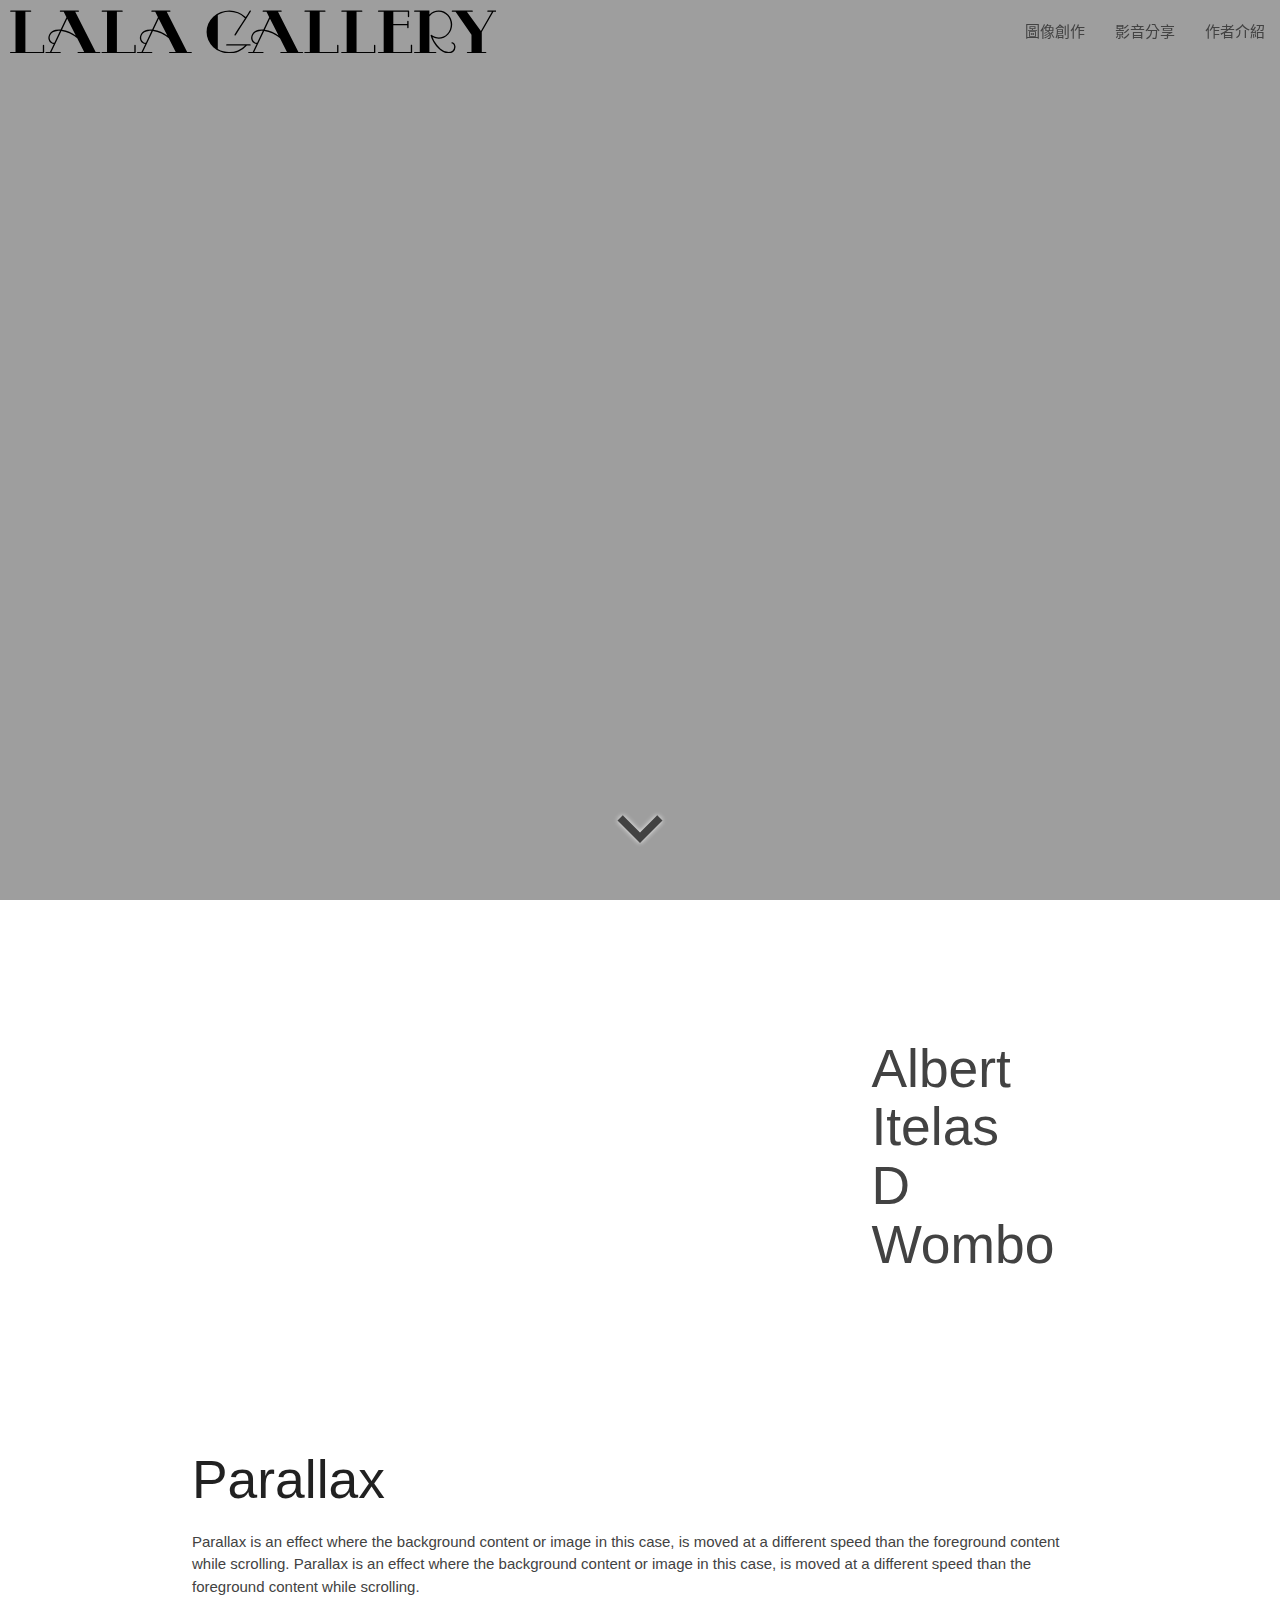
==== index.html @ 644691e7 "新增HL效果，當滑鼠懸浮在作者名字上時觸發" ====
<!DOCTYPE html>
<html lang="zh-TW">

<head>
    <meta charset="UTF-8">
    <meta http-equiv="X-UA-Compatible" content="IE=edge">
    <meta name="viewport" content="width=device-width, initial-scale=1.0">
    <title>張晁銓の個人作品</title>
    <!-- Compiled and minified CSS -->
    <link rel="stylesheet" href="https://cdnjs.cloudflare.com/ajax/libs/materialize/1.0.0/css/materialize.min.css">

    <!-- google icons -->
    <link href="https://fonts.googleapis.com/icon?family=Material+Icons" rel="stylesheet">
    <!-- <link rel="stylesheet"
        href="https://fonts.googleapis.com/css2?family=Material+Symbols+Outlined:opsz,wght,FILL,GRAD@48,700,0,0" /> -->
    <!-- Animate -->
    <link rel="stylesheet" href="https://cdnjs.cloudflare.com/ajax/libs/animate.css/4.1.1/animate.min.css">
    <!-- Own  CSS-->
    <link rel="stylesheet" href="css/style.css">

</head>

<body>
    <header class="navbar-fixed">
        <div class="slider fullscreen">
            <ul class="slides">
                <li>
                    <img src="./images/HeadImages/mountain.png" alt="img1">
                </li>
                <li>
                    <img src="./images/HeadImages/head2.png" alt="">
                </li>
                <li>
                    <img src="./images/HeadImages/head3.png" alt="">
                </li>
                <li>
                    <img src="./images/HeadImages/snow castle.png" alt="">
                </li>
                <li>
                    <img src="./images/HeadImages/snow city.png" alt="">
                </li>
                <li>
                    <img src="./images/HeadImages/stars.png" alt="">
                </li>
            </ul>
        </div>

        <nav>
            <div class="nav-wrapper grey-text text-darken-3">
                <a href="#" class="brand-logo"><img class="responsive-img logo" src="./text-1671503230328.png"
                        alt=""></a>
                <ul id="nav-mobile" class="right hide-on-med-and-down">
                    <li><a href="sass.html">圖像創作</a></li>
                    <li><a href="badges.html">影音分享</a></li>
                    <li><a href="collapsible.html">作者介紹</a></li>
                </ul>
            </div>
        </nav>
        <div class="grey-text text-darken-3">
            <a href="#Albert">
                <i class="material-icons large animate__animated animate__bounce animate__infinite animate__slower hide-on-med-and-down"
                    id="arrow">expand_more</i>
            </a>
            <a href="#Albert_s">
                <i class="material-icons large animate__animated animate__bounce animate__infinite animate__slower hide-on-large-only"
                    id="arrow_s">expand_more</i>
            </a>
        </div>


    </header>

    <div class="parallax-container valign-wrapper">
        <div class="parallax"><img src="images/Albert Itelas D Wombo/person_5.png"></div>
        <div id="Albert" class="observe-wrapper container grey-text text-darken-3 hide-on-med-and-down">
            <h2 class="right onObserve"><span class="hover-HL">A</span>lbert<br><span class="hover-HL">I</span>telas<br><span class="hover-HL">D</span><span class="hover-HL invisable">ream.io</span><br><span class="hover-HL">Wombo</span></h2>
        </div>
    </div>

    <div id="Albert_s" class="observe-wrapper container grey-text text-darken-3">
        <h4 class="onObserve hide-on-large-only">Albert Itelas D Wombo</h4>
    </div>

    <div class="section white">
        <div class="row container">
            <h2 class="header">Parallax</h2>
            <p class="grey-text text-darken-3 lighten-3">Parallax is an effect where the background content or image in
                this case, is moved at a different speed than the foreground content while scrolling.
                Parallax is an effect where the background content or image in
                this case, is moved at a different speed than the foreground content while scrolling.</p>
        </div>
    </div>

    <div class="fixed-action-btn hide-on-large-only">
        <a class="btn-floating btn-large teal accent-2">
            <i class="large material-icons grey-text text-darken-3">menu</i>
        </a>
        <ul>
            <li><a class="btn-floating deep-purple lighten-2"><i class="material-icons">image</i></a></li>
            <li><a class="btn-floating red"><i class="material-icons">play_circle</i></a></li>
            <li><a class="btn-floating green"><i class="material-icons">person</i></a></li>
            <li><a href="#" class="btn-floating blue"><i class="material-icons">arrow_upward</i></a></li>
        </ul>
    </div>

    <!-- JQuery -->
    <script src="https://code.jquery.com/jquery-3.6.2.min.js"
        integrity="sha256-2krYZKh//PcchRtd+H+VyyQoZ/e3EcrkxhM8ycwASPA=" crossorigin="anonymous"></script>
    <!-- Compiled and minified JavaScript -->
    <script src="https://cdnjs.cloudflare.com/ajax/libs/materialize/1.0.0/js/materialize.min.js"></script>
    <!-- init -->
    <script src="scripts/materialize-init.js"></script>
    <!-- Own JS -->
    <script src="scripts/index.js"></script>
</body>

</html>
---- css/style.css ----
* {
    box-sizing: border-box;
}

ul {
    margin: 0;
}

nav {
    position: relative;
    z-index: 2;
    height: 64px;
    background-color: transparent;
    box-shadow: none;
    transition: all .2s linear;
    -webkit-transition: all .2s linear;
}

header {
    position: relative;
    width: 100%;
    min-height: 100vh;
}
header a{
    color: unset;
}

div.slider,
div.slider img,
div.slider ul,
div.slider li {
    position: absolute;
    top: 0;
    bottom: 0;
    width: 100%;
}

.nav-wrapper .logo{
    margin: 10px;
}

.nav-wrapper a{
    color: inherit;
}

#arrow,#arrow_s{
    color: inherit;
    position: absolute;
    bottom: 3%;
    left:calc(50vw - 0.5em);
    z-index:3;
    text-shadow:  0 0 5px whitesmoke;
}

#Albert>h2:hover .hover-HL{
    opacity: 1;
    color: rgb(255, 94, 228);
}
.invisable{
    opacity: 0;
}
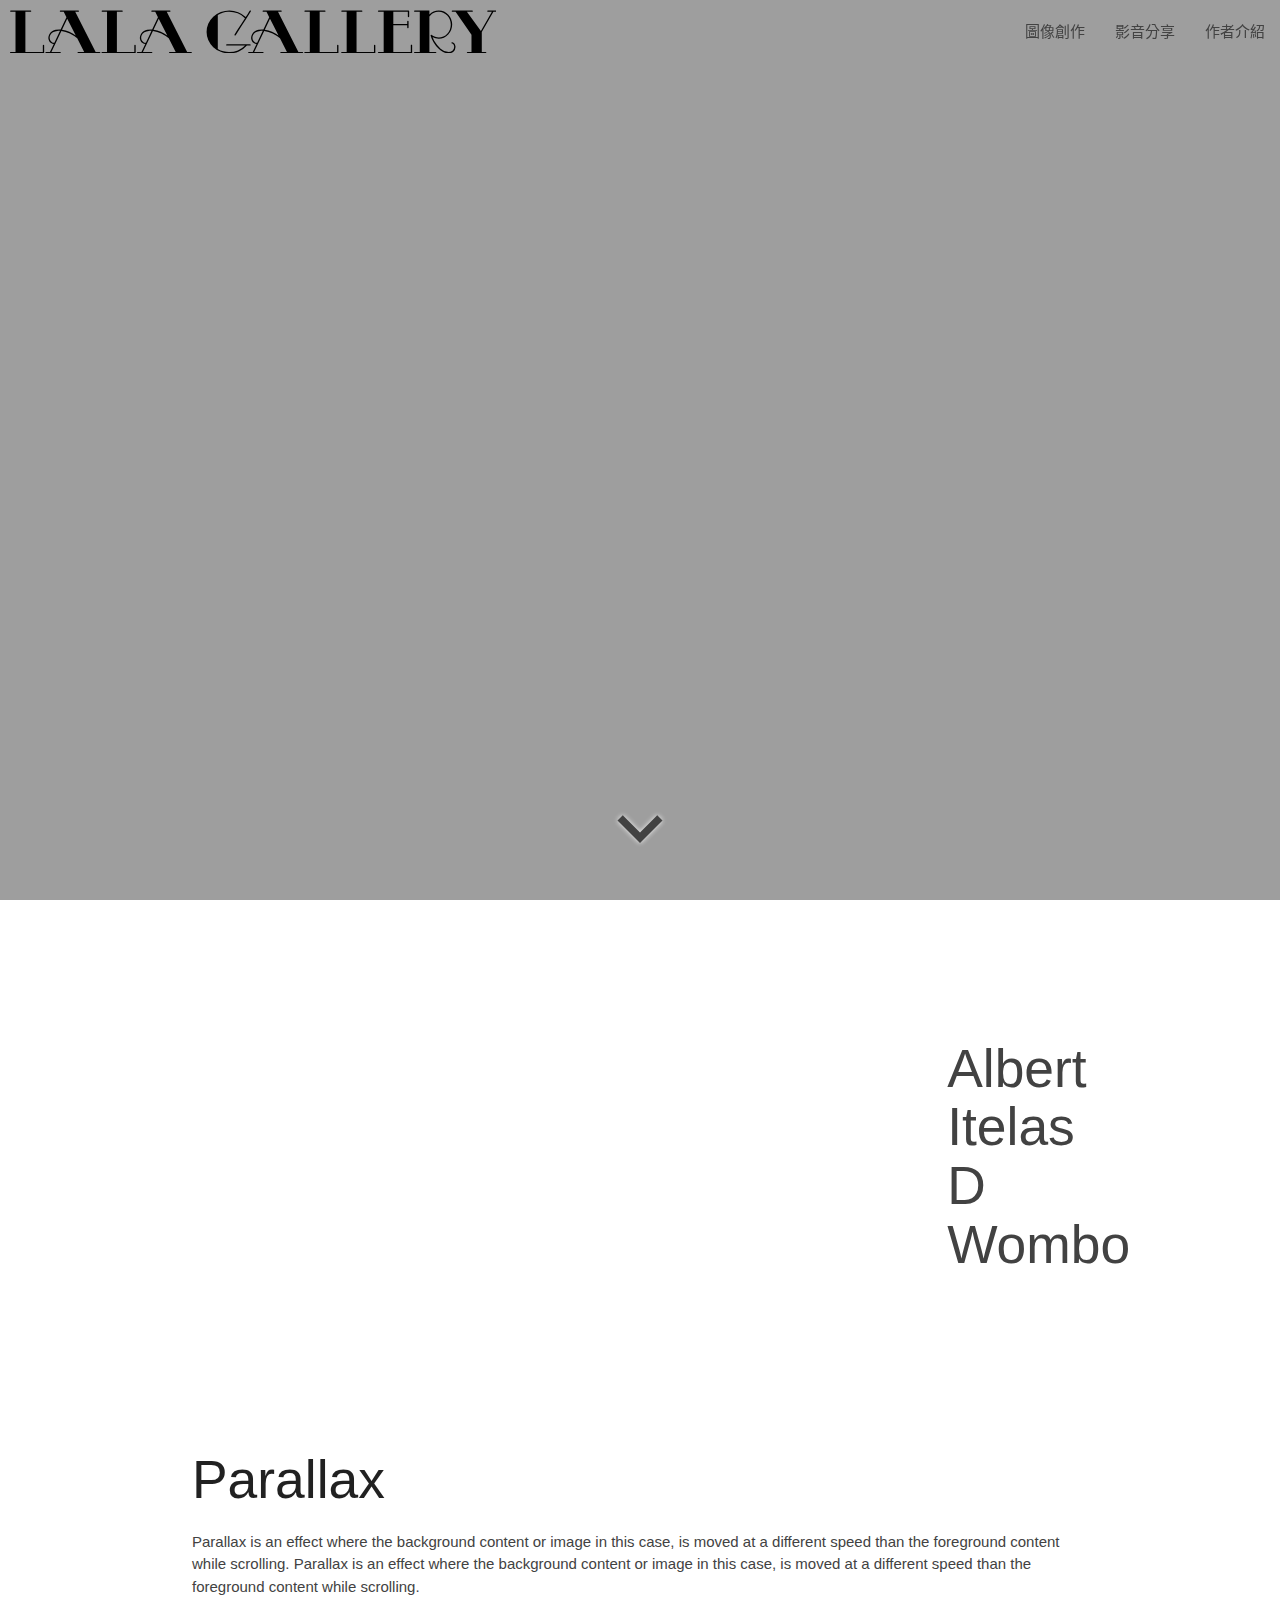
==== commit 2b900cc3: "Albert文字位置調整" ====
--- a/index.html
+++ b/index.html
@@ -72,8 +72,8 @@
 
     <div class="parallax-container valign-wrapper">
         <div class="parallax"><img src="images/Albert Itelas D Wombo/person_5.png"></div>
-        <div id="Albert" class="observe-wrapper container grey-text text-darken-3 hide-on-med-and-down">
-            <h2 class="right onObserve"><span class="hover-HL">A</span>lbert<br><span class="hover-HL">I</span>telas<br><span class="hover-HL">D</span><span class="hover-HL invisable">ream.io</span><br><span class="hover-HL">Wombo</span></h2>
+        <div id="Albert" class="observe-wrapper grey-text text-darken-3 hide-on-med-and-down">
+            <h2 class="onObserve"><span class="hover-HL">A</span>lbert<br><span class="hover-HL">I</span>telas<br><span class="hover-HL">D</span><span class="hover-HL invisable">ream.io</span><br><span class="hover-HL">Wombo</span></h2>
         </div>
     </div>
 
--- a/css/style.css
+++ b/css/style.css
@@ -52,10 +52,17 @@
     text-shadow:  0 0 5px whitesmoke;
 }
 
+#Albert{
+    position: absolute;
+    /* right: 5%; */
+    left:74%
+}
+
 #Albert>h2:hover .hover-HL{
     opacity: 1;
     color: rgb(255, 94, 228);
 }
+
 .invisable{
     opacity: 0;
 }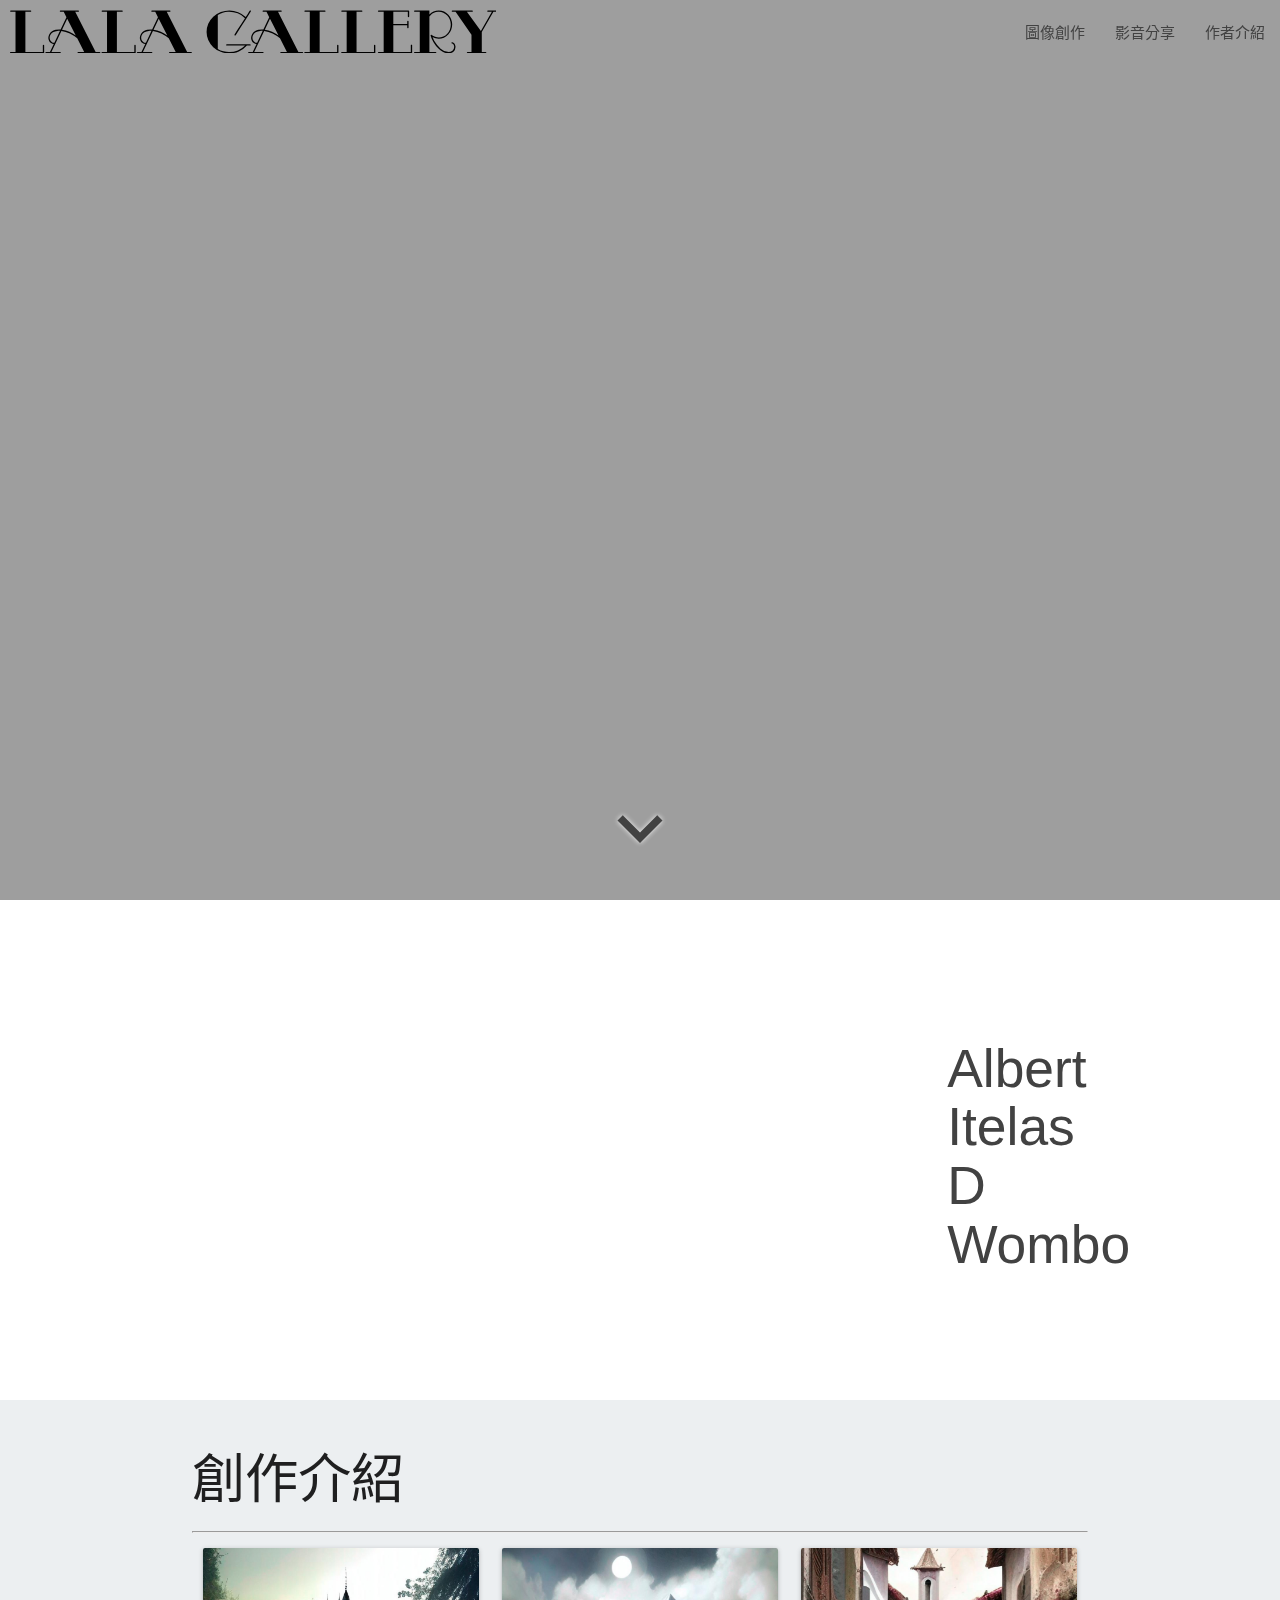
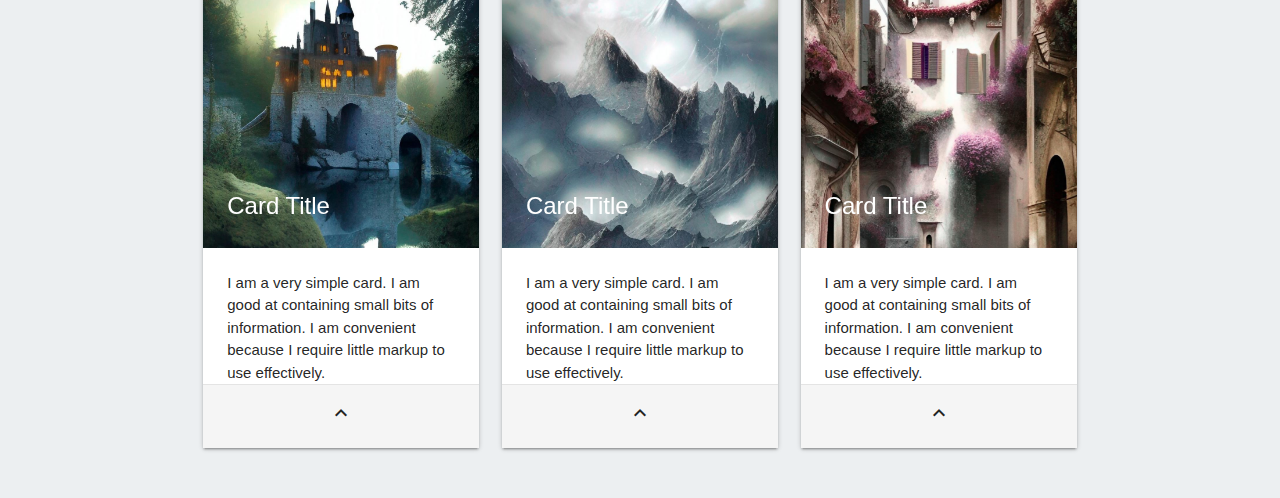
==== commit 90330248: "新增網頁內容，卡片、圖片點擊聚焦、展開內容、懸浮陰影特效" ====
--- a/index.html
+++ b/index.html
@@ -50,9 +50,9 @@
                 <a href="#" class="brand-logo"><img class="responsive-img logo" src="./text-1671503230328.png"
                         alt=""></a>
                 <ul id="nav-mobile" class="right hide-on-med-and-down">
-                    <li><a href="sass.html">圖像創作</a></li>
-                    <li><a href="badges.html">影音分享</a></li>
-                    <li><a href="collapsible.html">作者介紹</a></li>
+                    <li><a href="#!" class="waves-effect waves-light">圖像創作</a></li>
+                    <li><a href="#!" class="waves-effect waves-light">影音分享</a></li>
+                    <li><a href="#!" class="waves-effect waves-light">作者介紹</a></li>
                 </ul>
             </div>
         </nav>
@@ -73,33 +73,95 @@
     <div class="parallax-container valign-wrapper">
         <div class="parallax"><img src="images/Albert Itelas D Wombo/person_5.png"></div>
         <div id="Albert" class="observe-wrapper grey-text text-darken-3 hide-on-med-and-down">
-            <h2 class="onObserve"><span class="hover-HL">A</span>lbert<br><span class="hover-HL">I</span>telas<br><span class="hover-HL">D</span><span class="hover-HL invisable">ream.io</span><br><span class="hover-HL">Wombo</span></h2>
+            <a href="https://dream.ai/create" target="_blank" rel="noopener noreferrer" class="color-inherit">
+                <h2 class="onObserve"><span class="hover-HL">A</span>lbert<br><span
+                        class="hover-HL">I</span>telas<br><span class="hover-HL">D</span><span
+                        class="hover-HL invisable">ream.io</span><br><span class="hover-HL">Wombo</span></h2>
+            </a>
         </div>
     </div>
 
     <div id="Albert_s" class="observe-wrapper container grey-text text-darken-3">
-        <h4 class="onObserve hide-on-large-only">Albert Itelas D Wombo</h4>
+        <a href="https://dream.ai/create" target="_blank" rel="noopener noreferrer" class="color-inherit">
+            <h4 class="onObserve hide-on-large-only"><span class="hover-HL">A</span>lbert<span class="hover-HL">
+                    I</span>telas<span class="hover-HL"> D</span><span class="hover-HL invisable">ream.io</span><span
+                    class="hover-HL"> Wombo</span></h4>
+        </a>
     </div>
 
-    <div class="section white">
+    <div class="section blue-grey lighten-5">
         <div class="row container">
-            <h2 class="header">Parallax</h2>
-            <p class="grey-text text-darken-3 lighten-3">Parallax is an effect where the background content or image in
-                this case, is moved at a different speed than the foreground content while scrolling.
-                Parallax is an effect where the background content or image in
-                this case, is moved at a different speed than the foreground content while scrolling.</p>
+            <h2 class="header">創作介紹</h2><hr>
+            <div class="col s12 m6 xl4">
+                <div class="card large">
+                    <div class="card-image">
+                        <img src="./images/Albert Itelas D Wombo/castle_lake_forest.jpg" alt="" class="materialboxed">
+                        <span class="card-title">Card Title</span>
+                    </div>
+                    <div class="card-content">
+                        <p>I am a very simple card. I am good at containing small bits of information.
+                            I am convenient because I require little markup to use effectively.</p>
+                        </div>
+                        <div class="card-action activator center grey lighten-4 cursor-pointer"><i class="material-icons">expand_less</i></div>
+                    <div class="card-reveal">
+                        <span class="card-title grey-text text-darken-4">Card Title<i
+                                class="material-icons right">close</i></span>
+                        <p>Here is some more information about this product that is only revealed once clicked on.</p>
+                    </div>
+                </div>
+            </div>
+            <div class="col s12 m6 xl4">
+                <div class="card large">
+                    <div class="card-image">
+                        <img src="./images/Albert Itelas D Wombo/cloudanmountain.jpg" alt="" class="materialboxed">
+                        <span class="card-title">Card Title</span>
+                    </div>
+                    <div class="card-content">
+                        <p>I am a very simple card. I am good at containing small bits of information.
+                            I am convenient because I require little markup to use effectively.</p>
+                        </div>
+                        <div class="card-action activator center grey lighten-4 cursor-pointer"><i class="material-icons">expand_less</i></div>
+                    <div class="card-reveal">
+                        <span class="card-title grey-text text-darken-4">Card Title<i
+                                class="material-icons right">close</i></span>
+                        <p>Here is some more information about this product that is only revealed once clicked on.</p>
+                    </div>
+                </div>
+            </div>
+            <div class="col s12 m6 xl4">
+                <div class="card large">
+                    <div class="card-image">
+                        <img src="./images/Albert Itelas D Wombo/italy1.jpg" alt="" class="materialboxed">
+                        <span class="card-title">Card Title</span>
+                    </div>
+                    <div class="card-content">
+                        <p>I am a very simple card. I am good at containing small bits of information.
+                            I am convenient because I require little markup to use effectively.</p>
+                        </div>
+                        <div class="card-action activator center grey lighten-4 cursor-pointer"><i class="material-icons">expand_less</i></div>
+                    <div class="card-reveal">
+                        <span class="card-title grey-text text-darken-4">Card Title<i
+                                class="material-icons right">close</i></span>
+                        <p>Here is some more information about this product that is only revealed once clicked on.</p>
+                    </div>
+                </div>
+            </div>
         </div>
     </div>
 
     <div class="fixed-action-btn hide-on-large-only">
-        <a class="btn-floating btn-large teal accent-2">
+        <a class="btn-floating btn-large brown lighten-3">
             <i class="large material-icons grey-text text-darken-3">menu</i>
         </a>
         <ul>
-            <li><a class="btn-floating deep-purple lighten-2"><i class="material-icons">image</i></a></li>
-            <li><a class="btn-floating red"><i class="material-icons">play_circle</i></a></li>
-            <li><a class="btn-floating green"><i class="material-icons">person</i></a></li>
-            <li><a href="#" class="btn-floating blue"><i class="material-icons">arrow_upward</i></a></li>
+            <li><a class="btn-floating deep-purple lighten-2 tooltipped" data-position="left" data-tooltip="圖像創作"><i
+                        class="material-icons">image</i></a></li>
+            <li><a class="btn-floating red lighten-2 tooltipped" data-position="left" data-tooltip="影音推薦"><i
+                        class="material-icons">play_circle</i></a></li>
+            <li><a class="btn-floating green lighten-2 tooltipped" data-position="left" data-tooltip="作者介紹"><i
+                        class="material-icons">person</i></a></li>
+            <li><a href="#" class="btn-floating blue lighten-2 tooltipped" data-position="left" data-tooltip="移至頂端"><i
+                        class="material-icons">arrow_upward</i></a></li>
         </ul>
     </div>
 
--- a/css/style.css
+++ b/css/style.css
@@ -52,17 +52,40 @@
     text-shadow:  0 0 5px whitesmoke;
 }
 
+.color-inherit{
+    color: inherit;
+}
+
 #Albert{
     position: absolute;
     /* right: 5%; */
     left:74%
 }
 
-#Albert>h2:hover .hover-HL{
-    opacity: 1;
-    color: rgb(255, 94, 228);
+#Albert h2:hover .hover-HL{
+    /* opacity: 1; */
+    color: #f06292;
+    display: unset;
+}
+#Albert_s h4:hover .hover-HL{
+    /* opacity: 1; */
+    color: #f06292;
+    display: unset;
 }
 
 .invisable{
-    opacity: 0;
+    /* opacity: 0; */
+    display: none;
+}
+.cursor-pointer:hover{
+    cursor:pointer;
+}
+.activator:hover{
+    background-color: #e0e0e0 !important;
+}
+.card:hover{
+    position: relative;
+    top: -2px;
+    left: -2px;
+    box-shadow: 5px 5px 20px rgb(95, 95, 95);
 }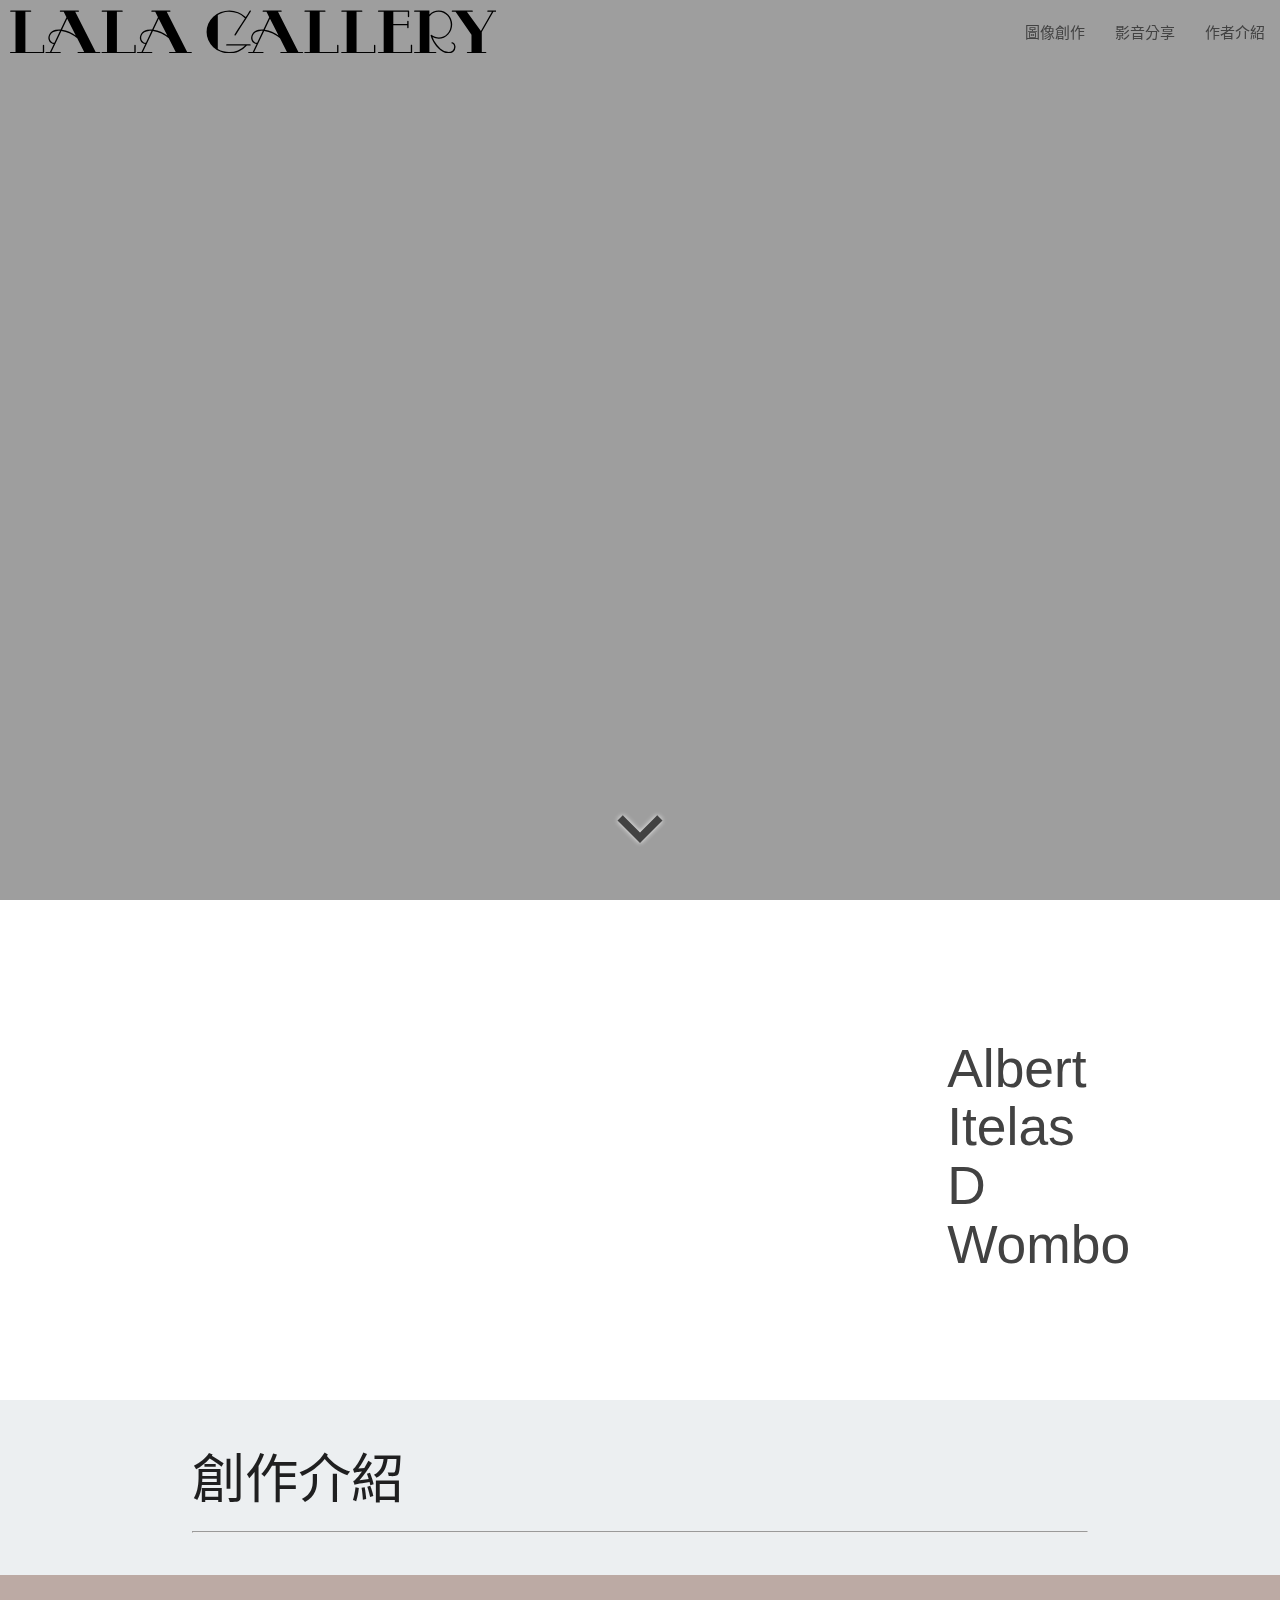
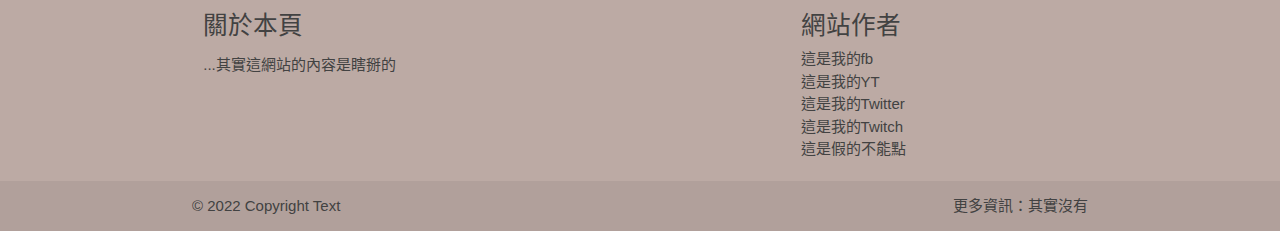
==== commit 223ff402: "圖片內容js完成，footer完成" ====
--- a/index.html
+++ b/index.html
@@ -90,9 +90,10 @@
     </div>
 
     <div class="section blue-grey lighten-5">
-        <div class="row container">
-            <h2 class="header">創作介紹</h2><hr>
-            <div class="col s12 m6 xl4">
+        <div id="img-content-albert" class="row container">
+            <h2 class="header">創作介紹</h2>
+            <hr>
+            <!-- <div class="col s12 m6 xl4">
                 <div class="card large">
                     <div class="card-image">
                         <img src="./images/Albert Itelas D Wombo/castle_lake_forest.jpg" alt="" class="materialboxed">
@@ -101,53 +102,21 @@
                     <div class="card-content">
                         <p>I am a very simple card. I am good at containing small bits of information.
                             I am convenient because I require little markup to use effectively.</p>
-                        </div>
-                        <div class="card-action activator center grey lighten-4 cursor-pointer"><i class="material-icons">expand_less</i></div>
+                    </div>
+                    <div class="card-action activator center grey lighten-4 cursor-pointer"><i
+                            class="material-icons">expand_less</i></div>
                     <div class="card-reveal">
                         <span class="card-title grey-text text-darken-4">Card Title<i
                                 class="material-icons right">close</i></span>
                         <p>Here is some more information about this product that is only revealed once clicked on.</p>
                     </div>
                 </div>
-            </div>
-            <div class="col s12 m6 xl4">
-                <div class="card large">
-                    <div class="card-image">
-                        <img src="./images/Albert Itelas D Wombo/cloudanmountain.jpg" alt="" class="materialboxed">
-                        <span class="card-title">Card Title</span>
-                    </div>
-                    <div class="card-content">
-                        <p>I am a very simple card. I am good at containing small bits of information.
-                            I am convenient because I require little markup to use effectively.</p>
-                        </div>
-                        <div class="card-action activator center grey lighten-4 cursor-pointer"><i class="material-icons">expand_less</i></div>
-                    <div class="card-reveal">
-                        <span class="card-title grey-text text-darken-4">Card Title<i
-                                class="material-icons right">close</i></span>
-                        <p>Here is some more information about this product that is only revealed once clicked on.</p>
-                    </div>
-                </div>
-            </div>
-            <div class="col s12 m6 xl4">
-                <div class="card large">
-                    <div class="card-image">
-                        <img src="./images/Albert Itelas D Wombo/italy1.jpg" alt="" class="materialboxed">
-                        <span class="card-title">Card Title</span>
-                    </div>
-                    <div class="card-content">
-                        <p>I am a very simple card. I am good at containing small bits of information.
-                            I am convenient because I require little markup to use effectively.</p>
-                        </div>
-                        <div class="card-action activator center grey lighten-4 cursor-pointer"><i class="material-icons">expand_less</i></div>
-                    <div class="card-reveal">
-                        <span class="card-title grey-text text-darken-4">Card Title<i
-                                class="material-icons right">close</i></span>
-                        <p>Here is some more information about this product that is only revealed once clicked on.</p>
-                    </div>
-                </div>
-            </div>
+            </div> -->
+
         </div>
     </div>
+
+
 
     <div class="fixed-action-btn hide-on-large-only">
         <a class="btn-floating btn-large brown lighten-3">
@@ -165,6 +134,33 @@
         </ul>
     </div>
 
+    <footer class="page-footer brown lighten-3">
+        <div class="container">
+            <div class="row">
+                <div class="col l6 s12">
+                    <h5 class="grey-text text-darken-3">關於本頁</h5>
+                    <p class="grey-text text-darken-3">...其實這網站的內容是瞎掰的</p>
+                </div>
+                <div class="col l4 offset-l2 s12">
+                    <h5 class="grey-text text-darken-3">網站作者</h5>
+                    <ul>
+                        <li><a class="grey-text text-darken-3" href="#!">這是我的fb</a></li>
+                        <li><a class="grey-text text-darken-3" href="#!">這是我的YT</a></li>
+                        <li><a class="grey-text text-darken-3" href="#!">這是我的Twitter</a></li>
+                        <li><a class="grey-text text-darken-3" href="#!">這是我的Twitch</a></li>
+                        <li class="grey-text text-darken-3">這是假的不能點</li>
+                    </ul>
+                </div>
+            </div>
+        </div>
+        <div class="footer-copyright grey-text text-darken-3">
+            <div class="container">
+                © 2022 Copyright Text
+                <a class="grey-text text-darken-3 right" href="#!">更多資訊：其實沒有</a>
+            </div>
+        </div>
+    </footer>
+
     <!-- JQuery -->
     <script src="https://code.jquery.com/jquery-3.6.2.min.js"
         integrity="sha256-2krYZKh//PcchRtd+H+VyyQoZ/e3EcrkxhM8ycwASPA=" crossorigin="anonymous"></script>
@@ -173,6 +169,7 @@
     <!-- init -->
     <script src="scripts/materialize-init.js"></script>
     <!-- Own JS -->
+    <script src="scripts/images_data.js"></script>
     <script src="scripts/index.js"></script>
 </body>
 
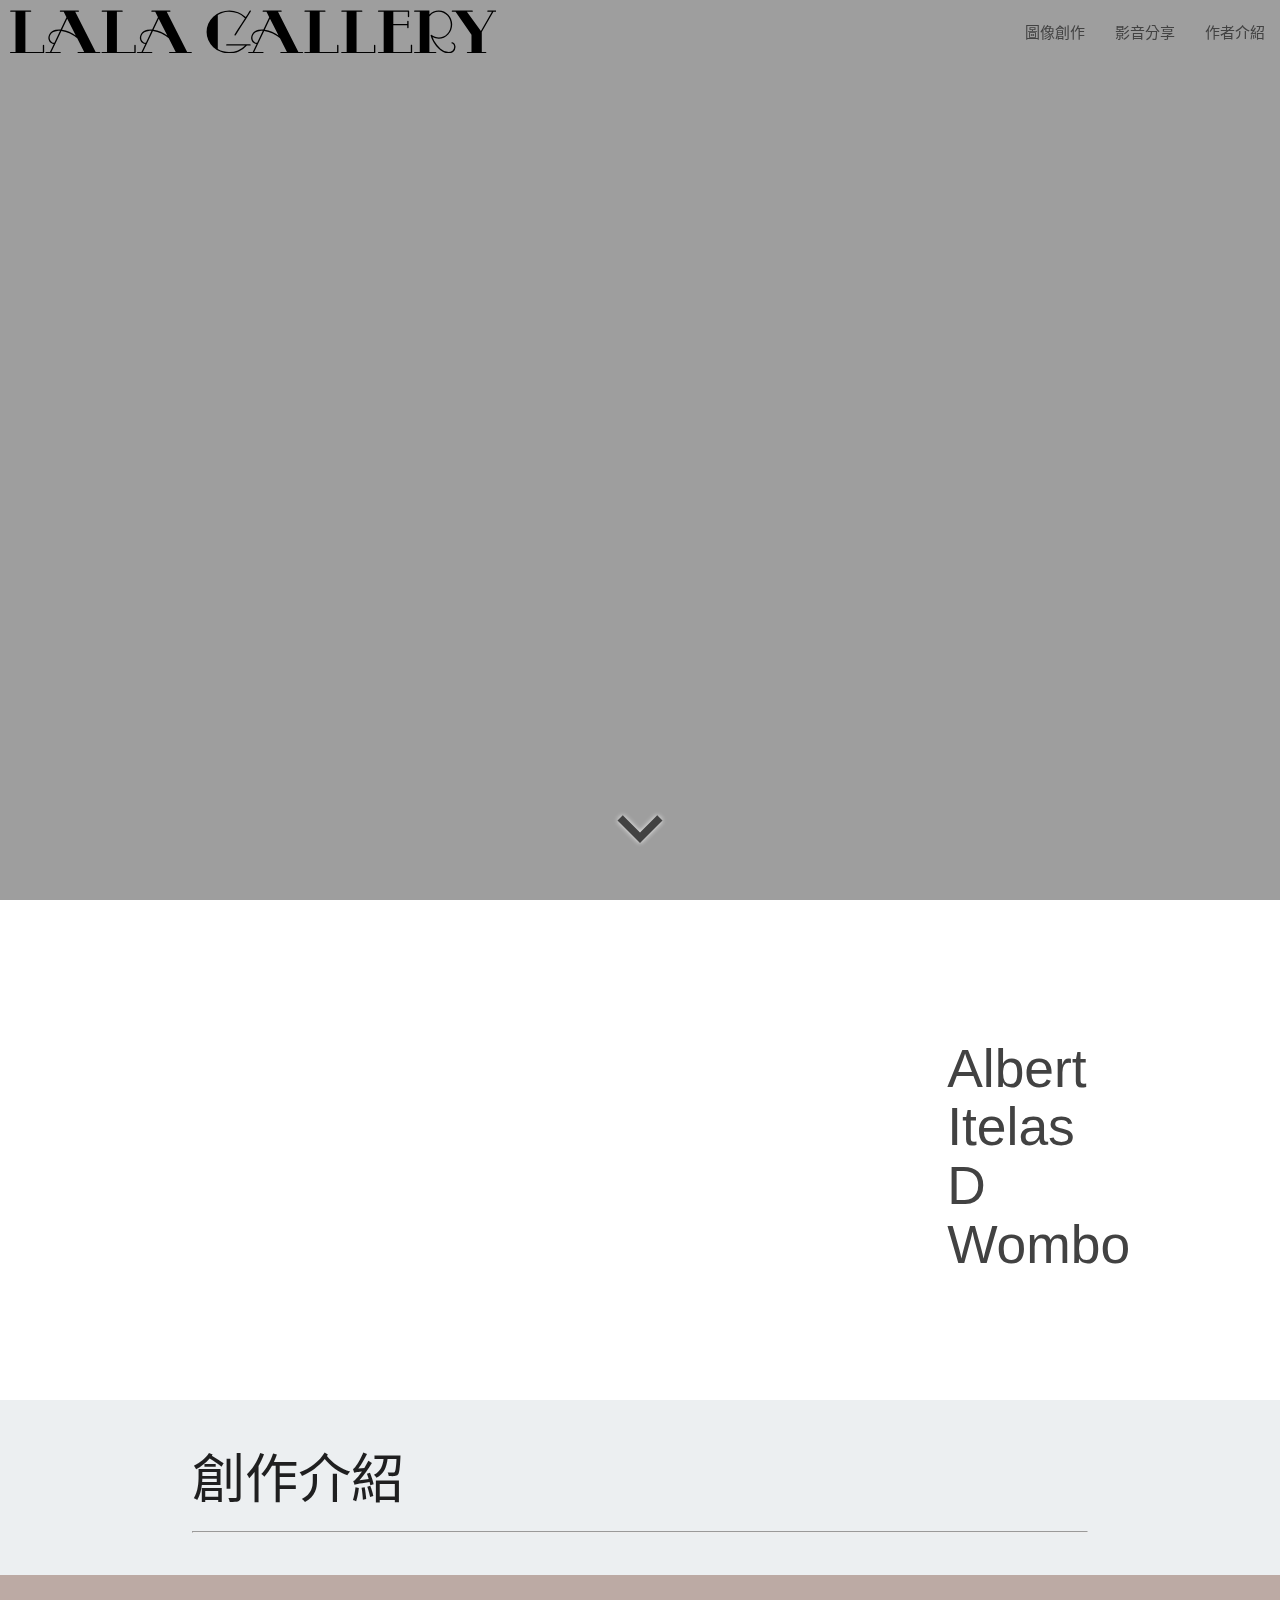
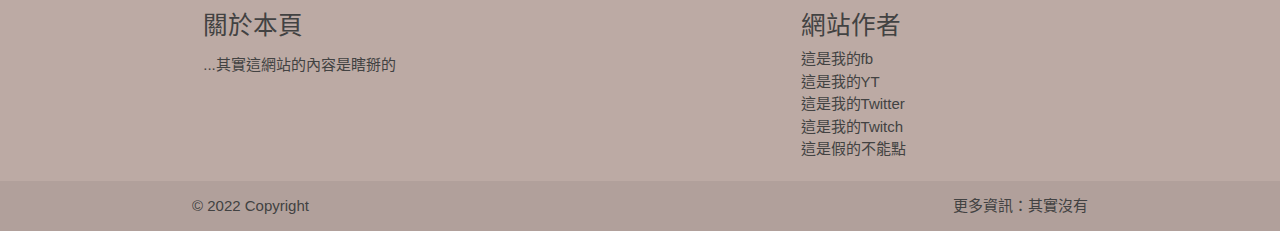
==== commit 3cab63f8: "修改copy right text" ====
--- a/index.html
+++ b/index.html
@@ -155,7 +155,7 @@
         </div>
         <div class="footer-copyright grey-text text-darken-3">
             <div class="container">
-                © 2022 Copyright Text
+                © 2022 Copyright
                 <a class="grey-text text-darken-3 right" href="#!">更多資訊：其實沒有</a>
             </div>
         </div>
